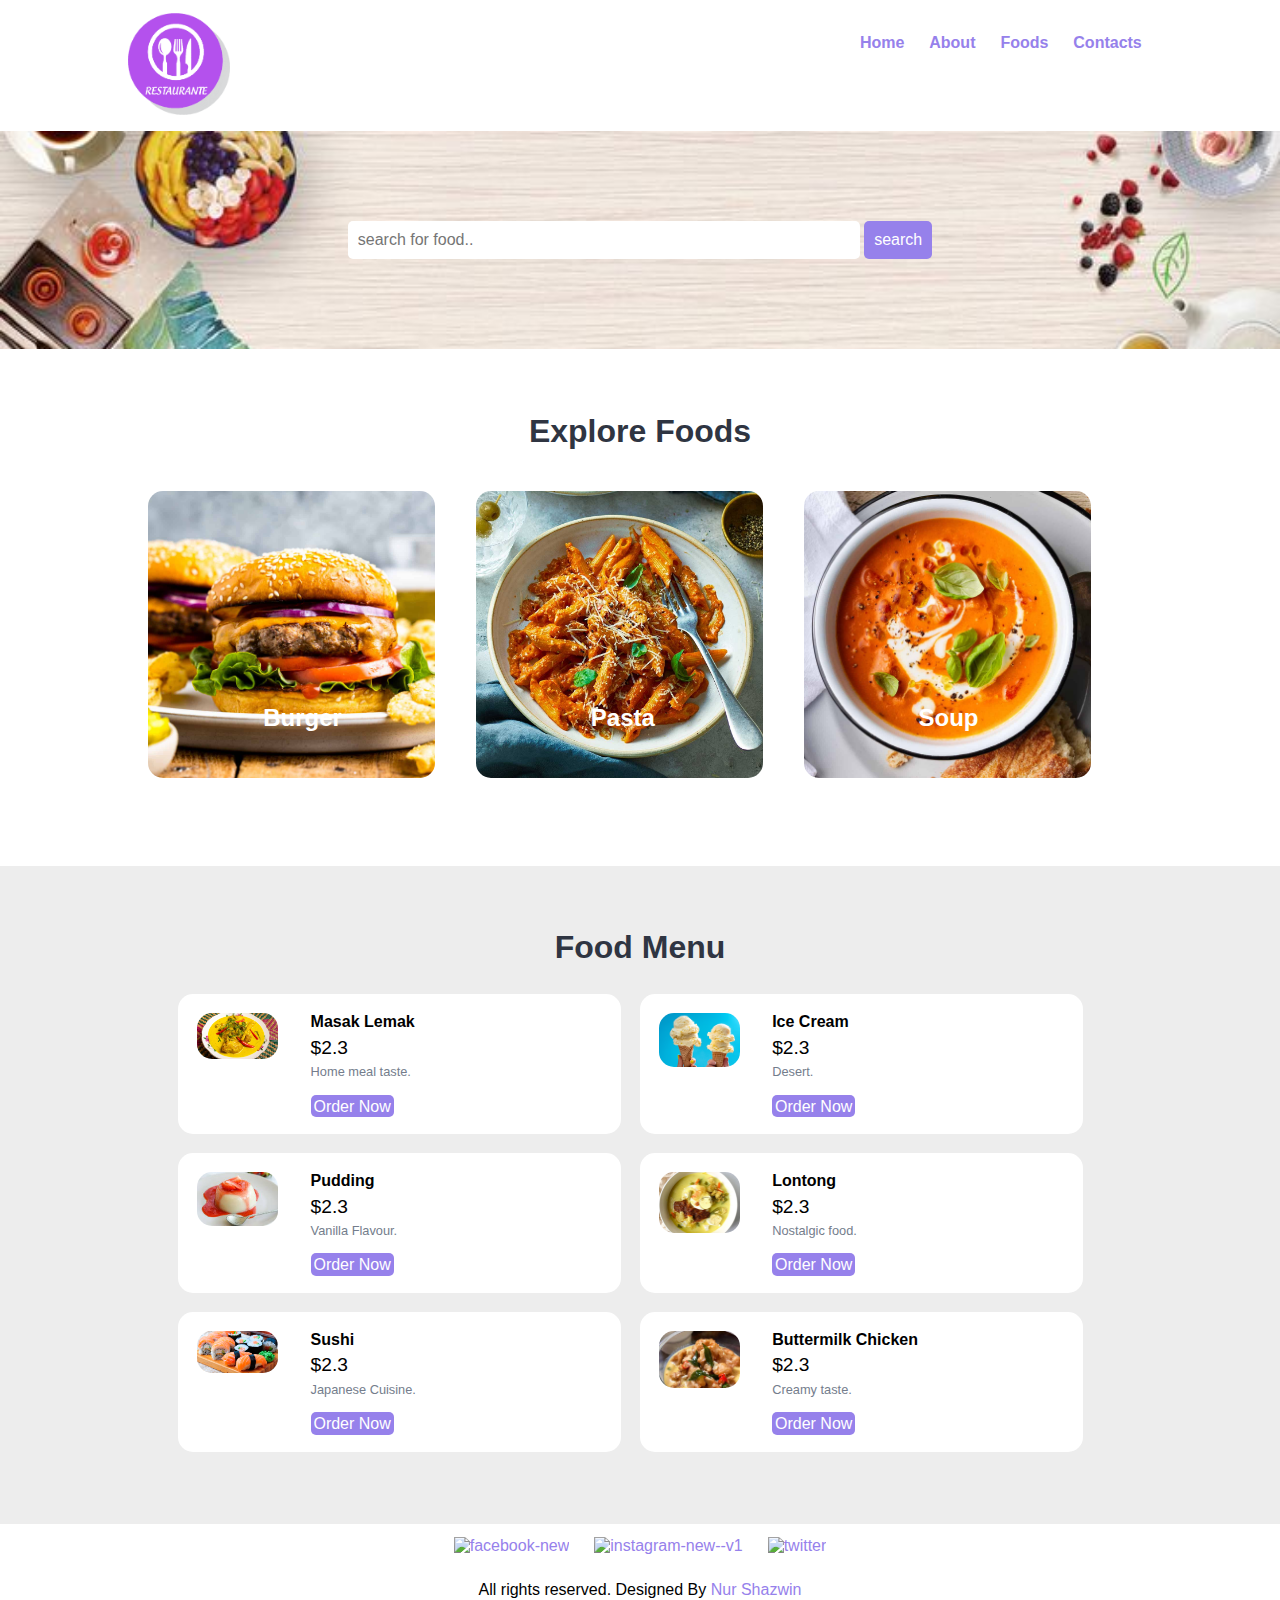
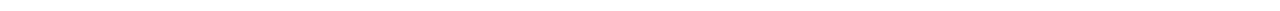
==== restaurant/index.html @ 5f20d09c "Add files via upload" ====
<!DOCTYPE html>
<html lang="en">
<head>
        <meta charset="UTF-8">
        <!--important to make website responsive-->
        <meta name="viewport" content="width=device-width, initial-scale=1.0">
        <title>Restaurant Website</title>

        <!--link css file-->
        <link rel="stylesheet" href="css/style.css">
</head>

<body>
    <!-- Navigation bar Section Starts Here-->
    <section class="navbar">
        <div class="container">
            <div class="logo">
                <img src="images/logo.png"  alt="Restaurant Logo" class="img-responsive" >
            </div>

            <div class="menu text-right">
                <ul>
                    <li>
                        <a href="#">Home</a>
                    </li>
                    <li>
                        <a href="#">About</a>
                    </li>
                    <li>
                        <a href="#">Foods</a>
                    </li>
                    <li>
                        <a href="#">Contacts</a>
                    </li>
                </ul>
            </div>

            <div class="clearfix">

            </div>
    </section>
    <!-- Navigation bar Section End Here-->

    <!-- Food Search Section Starts Here-->
    <section class="food-search text-center">
        <div class="container">
            <form action="">
                <input type="search" name="search" placeholder="search for food..">
                <input type="submit" name="submit" value="search" class="btn btn-primary">
            </form>
        </div>
    </section>
    <!-- Food Search Sectio n End Here-->

    
    <!-- Category Section Starts Here-->
    <section class="category">
        <div class="container">
            <h2 class="text-center">Explore Foods</h2>

            <a href="#">
            <div class="box-3 float-container">
                <img src="images/burger.jpg" alt="Burger" class="img-responsive img-curve">
                <h3 class="float-text text-white">Burger</h3>
            </div>
            </a>

            <a href="#">
            <div class="box-3 float-container">
                <img src="images/pasta.jpg" alt="Pasta" class="img-responsive img-curve">
                <h3 class="float-text text-white">Pasta</h3>
            </div>
            </a>

            <a href="#">
            <div class="box-3 float-container">
                <img src="images/tomato.jpg" alt="Soup" class="img-responsive img-curve">
                <h3 class="float-text text-white">Soup</h3>
            </div>
            </a>

            <div class="clearfix">

            </div>
        </div>
        
    </section>
    <!-- Category Section End Here-->

    <!-- Food Menu Section Starts Here-->
    <section class="food-menu">
        <div class="container">
            <h2 class="text-center">Food Menu</h2>

            <div class="food-menu-box">
                <div class="food-menu-img">
                    <img src="images/mskLEMAK.jpg" alt="Food" class="img-responsive img-curve">
                </div>
                <div class="food-menu-desc">
                    <h4>Masak Lemak</h4>
                    <p class="food-price">$2.3</p>
                    <P class="food-detail">Home meal taste.</P>
                    <br>
                    <a href="#" class="btn btn-primary">Order Now</a>
                </div>
                <div class="clearfix"></div>
            </div>
            
            <div class="food-menu-box">
                <div class="food-menu-img">
                    <img src="images/iceCream.jpg" alt="Food" class="img-responsive img-curve">
                </div>
                <div class="food-menu-desc">
                    <h4>Ice Cream</h4>
                    <p class="food-price">$2.3</p>
                    <P class="food-detail">Desert.</P>
                    <br>
                    <a href="#" class="btn btn-primary">Order Now</a>
                </div>
                <div class="clearfix"></div>
            </div>

            <div class="food-menu-box">
                <div class="food-menu-img">
                    <img src="images/pud.jpg" alt="Food" class="img-responsive img-curve">
                </div>
                <div class="food-menu-desc">
                    <h4>Pudding</h4>
                    <p class="food-price">$2.3</p>
                    <P class="food-detail">Vanilla Flavour.</P>
                    <br>
                    <a href="#" class="btn btn-primary">Order Now</a>
                </div>
                <div class="clearfix"></div>
            </div>

            <div class="food-menu-box">
                <div class="food-menu-img">
                    <img src="images/lontong.jpeg" alt="Food" class="img-responsive img-curve">
                </div>
                <div class="food-menu-desc">
                    <h4>Lontong</h4>
                    <p class="food-price">$2.3</p>
                    <P class="food-detail">Nostalgic food.</P>
                    <br>
                    <a href="#" class="btn btn-primary">Order Now</a>
                </div>
                <div class="clearfix"></div>
            </div>

            <div class="food-menu-box">
                <div class="food-menu-img">
                    <img src="images/sushi.jpg" alt="Food" class="img-responsive img-curve">
                </div>
                <div class="food-menu-desc">
                    <h4>Sushi</h4>
                    <p class="food-price">$2.3</p>
                    <P class="food-detail">Japanese Cuisine.</P>
                    <br>
                    <a href="#" class="btn btn-primary">Order Now</a>
                </div>
                <div class="clearfix"></div>
            </div>

            <div class="food-menu-box">
                <div class="food-menu-img">
                    <img src="images/bu.jpg" alt="Food" class="img-responsive img-curve">
                </div>
                <div class="food-menu-desc">
                    <h4>Buttermilk Chicken</h4>
                    <p class="food-price">$2.3</p>
                    <P class="food-detail">Creamy taste.</P>
                    <br>
                    <a href="#" class="btn btn-primary">Order Now</a>
                </div>
                <div class="clearfix"></div>
            </div>
            <div class="clearfix"></div>
        </div>
    </section>
    <!-- Food Menu Section End Here-->

    
    <!-- Social Media Section Starts Here-->
    <section class="social">
        <div class="container text-center">
            <ul>
                <li>
                    <a href="#"> <img width="50" height="50" src="https://img.icons8.com/ios-filled/50/facebook-new.png" alt="facebook-new"/> </a>
                </li>
                <li>
                    <a href="#"> <img width="50" height="50" src="https://img.icons8.com/ios-filled/50/instagram-new--v1.png" alt="instagram-new--v1"/></a>
                </li>
                <li>
                    <a href="#"> <img width="50" height="50" src="https://img.icons8.com/ios-filled/50/twitter.png" alt="twitter"> </a>
                </li>
            </ul>
        </div>
    </section>
    <!-- Social Media Section End Here-->

    
    <!-- Footer Section Starts Here-->
    <section class="footer">
        <div class="container text-center">
            <P>All rights reserved. Designed By <a href="#">Nur Shazwin</a></p>
        </div>
    </section>
    <!-- Footer Section End Here-->
</body>
</html>
---- restaurant/css/style.css ----
/* 
    Author: Nur Shazwin;
    Theme: Restaurant Food Order;
    version: 1.0;
*/

/* CSS for All*/
*{
    margin: 0 0;
    padding: 0 0;
    font-family: Arial, Helvetica, sans-serif;
}

.container{
    width: 80%;
    margin:0 auto;
    padding: 1%;
}
.img-responsive{
    width: 100%;
    height: auto;
}
.img-curve{
    border-radius: 15px;
}

.text-right{
    text-align:right;
}
.text-center{
    text-align:center;
}
.text-left{
    text-align:left;
}
.text-white{
    color:white;
}

.clearfix{
    clear: both;
    float: none;
}

a{
    color: #9681EB;
    text-decoration: none;
}

a:hover{
    color: #6527BE;

}
.btn{
    padding: 1%;
    border: none;
    font-size: 1rem;
    border-radius: 5px;
}

.btn-primary{
    background-color: #9681EB;
    color: white;
    cursor: pointer;
}
.btn-primary:hover{
    color:white;
    background-color:#6527BE;
}

h2{
    color: #2f3542;
    font-size: 2rem;
    margin-bottom: 2%;
}
h3{
    font-size:1.5rem;
}
.float-container{
    position: relative;

}
.float-text{
    position: absolute;
    bottom: 50px;
    left: 40%;
}
.fieldset{
    border: 1px solid white;
    margin: 5%;
    padding: 3%;
    border-radius: 5px;
}
/*CSS for navigation bar section */

.logo{
    width: 10%;
    float: left;
}

.menu{
    line-height: 60px;
}
.menu ul{
    list-style-type:none;
}

.menu ul li{
    display: inline;
    padding: 1%;
    font-weight:bold;
}

/*CSS for food search section */
.food-search{
    background-image: url(../images/bg.jpg);
    background-size:cover;        /*full size img */
    background-repeat: no-repeat;
    background-position: center;
    padding: 6% 0;
}

.food-search input[type="search"]{
    width: 50%;
    padding: 1%;
    font-size: 1rem;
    border: none;
    border-radius: 5px;
}

/* CSS for Categories */
.category{
    padding: 4% 0;
}

.box-3{
    width: 28%;
    float: left ;
    margin: 2%;
}

/*CSS for Food*/
.food-menu{
    background-color: #ecececec;
    padding: 4%;
}
.food-menu-box{
    width: 43%;
    margin: 1%;
    float: left;
    padding: 2%;
    background-color: white;
    border-radius: 15px;
}
.food-menu-img{
    width: 20%;
    float: left;
}

.food-menu-desc{
    width: 70%;
    float: left;
    margin-left: 8%;
}
.food-price{
    font-size: 1.2rem;
    margin: 2% 0;
}
.food-detail{
    font-size: 0.8rem;
    color: #747d8c;
}

/* CSS for Social Media */
.social ul{
    list-style-type:none;
}
.social ul li{
    display:inline;
    padding: 1%;
}
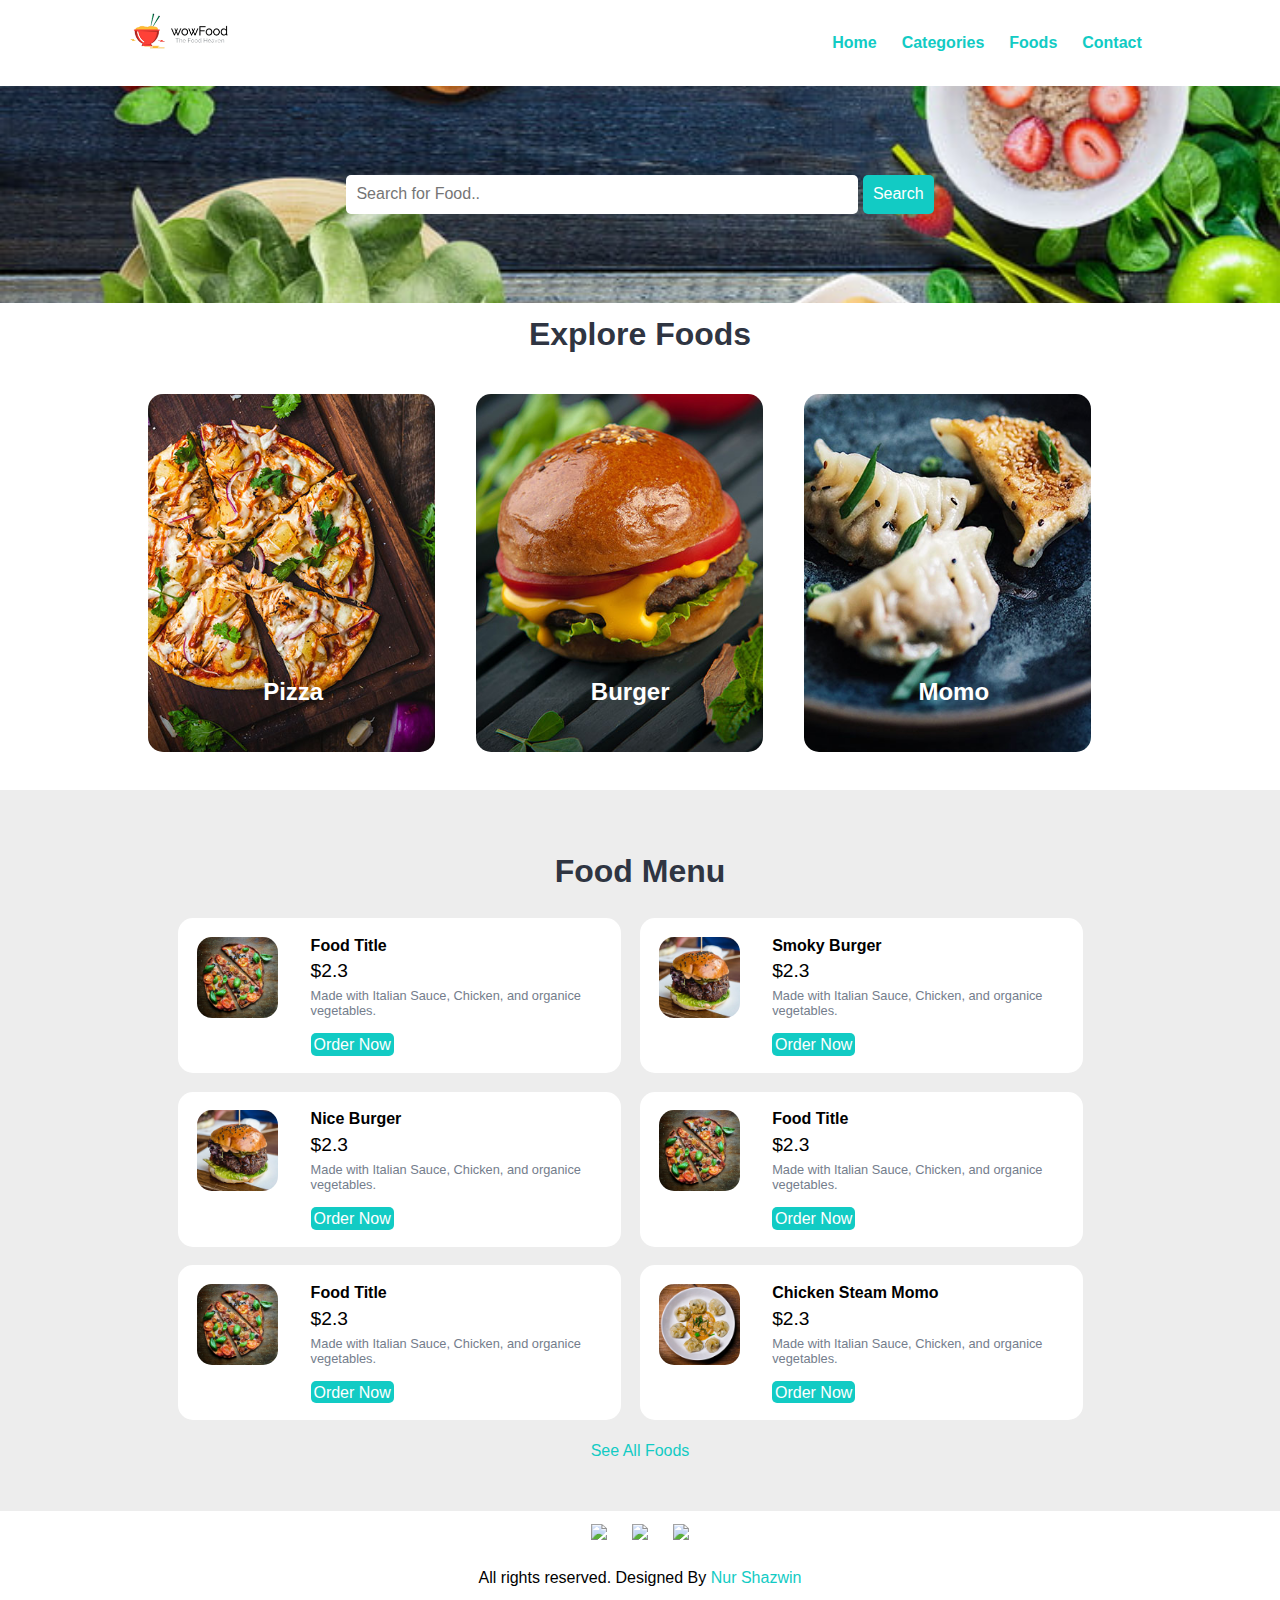
==== commit 3339bdfb: "Add files via upload" ====
--- a/restaurant/index.html
+++ b/restaurant/index.html
@@ -1,211 +1,239 @@
 <!DOCTYPE html>
 <html lang="en">
 <head>
-        <meta charset="UTF-8">
-        <!--important to make website responsive-->
-        <meta name="viewport" content="width=device-width, initial-scale=1.0">
-        <title>Restaurant Website</title>
-
-        <!--link css file-->
-        <link rel="stylesheet" href="css/style.css">
+    <meta charset="UTF-8">
+    <!-- Important to make website responsive -->
+    <meta name="viewport" content="width=device-width, initial-scale=1.0">
+    <title>Restaurant Website</title>
+
+    <!-- Link our CSS file -->
+    <link rel="stylesheet" href="css/style.css">
 </head>
 
 <body>
-    <!-- Navigation bar Section Starts Here-->
+    <!-- Navbar Section Starts Here -->
     <section class="navbar">
         <div class="container">
             <div class="logo">
-                <img src="images/logo.png"  alt="Restaurant Logo" class="img-responsive" >
+                <a href="#" title="Logo">
+                    <img src="images/logo.png" alt="Restaurant Logo" class="img-responsive">
+                </a>
             </div>
 
             <div class="menu text-right">
                 <ul>
                     <li>
-                        <a href="#">Home</a>
-                    </li>
-                    <li>
-                        <a href="#">About</a>
-                    </li>
-                    <li>
-                        <a href="#">Foods</a>
-                    </li>
-                    <li>
-                        <a href="#">Contacts</a>
+                        <a href="index.html">Home</a>
+                    </li>
+                    <li>
+                        <a href="categories.html">Categories</a>
+                    </li>
+                    <li>
+                        <a href="foods.html">Foods</a>
+                    </li>
+                    <li>
+                        <a href="#">Contact</a>
                     </li>
                 </ul>
             </div>
 
-            <div class="clearfix">
-
-            </div>
-    </section>
-    <!-- Navigation bar Section End Here-->
-
-    <!-- Food Search Section Starts Here-->
+            <div class="clearfix"></div>
+        </div>
+    </section>
+    <!-- Navbar Section Ends Here -->
+
+    <!-- fOOD sEARCH Section Starts Here -->
     <section class="food-search text-center">
         <div class="container">
-            <form action="">
-                <input type="search" name="search" placeholder="search for food..">
-                <input type="submit" name="submit" value="search" class="btn btn-primary">
+            
+            <form action="food-search.html" method="POST">
+                <input type="search" name="search" placeholder="Search for Food.." required>
+                <input type="submit" name="submit" value="Search" class="btn btn-primary">
             </form>
-        </div>
-    </section>
-    <!-- Food Search Sectio n End Here-->
-
-    
-    <!-- Category Section Starts Here-->
-    <section class="category">
+
+        </div>
+    </section>
+    <!-- fOOD sEARCH Section Ends Here -->
+
+    <!-- CAtegories Section Starts Here -->
+    <section class="categories">
         <div class="container">
             <h2 class="text-center">Explore Foods</h2>
+
+            <a href="category-foods.html">
+            <div class="box-3 float-container">
+                <img src="images/pizza.jpg" alt="Pizza" class="img-responsive img-curve">
+
+                <h3 class="float-text text-white">Pizza</h3>
+            </div>
+            </a>
 
             <a href="#">
             <div class="box-3 float-container">
                 <img src="images/burger.jpg" alt="Burger" class="img-responsive img-curve">
+
                 <h3 class="float-text text-white">Burger</h3>
             </div>
             </a>
 
             <a href="#">
             <div class="box-3 float-container">
-                <img src="images/pasta.jpg" alt="Pasta" class="img-responsive img-curve">
-                <h3 class="float-text text-white">Pasta</h3>
+                <img src="images/momo.jpg" alt="Momo" class="img-responsive img-curve">
+
+                <h3 class="float-text text-white">Momo</h3>
             </div>
             </a>
 
-            <a href="#">
-            <div class="box-3 float-container">
-                <img src="images/tomato.jpg" alt="Soup" class="img-responsive img-curve">
-                <h3 class="float-text text-white">Soup</h3>
-            </div>
-            </a>
-
-            <div class="clearfix">
-
-            </div>
-        </div>
-        
-    </section>
-    <!-- Category Section End Here-->
-
-    <!-- Food Menu Section Starts Here-->
+            <div class="clearfix"></div>
+        </div>
+    </section>
+    <!-- Categories Section Ends Here -->
+
+    <!-- fOOD MEnu Section Starts Here -->
     <section class="food-menu">
         <div class="container">
             <h2 class="text-center">Food Menu</h2>
 
             <div class="food-menu-box">
                 <div class="food-menu-img">
-                    <img src="images/mskLEMAK.jpg" alt="Food" class="img-responsive img-curve">
-                </div>
-                <div class="food-menu-desc">
-                    <h4>Masak Lemak</h4>
-                    <p class="food-price">$2.3</p>
-                    <P class="food-detail">Home meal taste.</P>
-                    <br>
-                    <a href="#" class="btn btn-primary">Order Now</a>
-                </div>
-                <div class="clearfix"></div>
-            </div>
+                    <img src="images/menu-pizza.jpg" alt="Chicke Hawain Pizza" class="img-responsive img-curve">
+                </div>
+
+                <div class="food-menu-desc">
+                    <h4>Food Title</h4>
+                    <p class="food-price">$2.3</p>
+                    <p class="food-detail">
+                        Made with Italian Sauce, Chicken, and organice vegetables.
+                    </p>
+                    <br>
+
+                    <a href="order.html" class="btn btn-primary">Order Now</a>
+                </div>
+            </div>
+
+            <div class="food-menu-box">
+                <div class="food-menu-img">
+                    <img src="images/menu-burger.jpg" alt="Chicke Hawain Pizza" class="img-responsive img-curve">
+                </div>
+
+                <div class="food-menu-desc">
+                    <h4>Smoky Burger</h4>
+                    <p class="food-price">$2.3</p>
+                    <p class="food-detail">
+                        Made with Italian Sauce, Chicken, and organice vegetables.
+                    </p>
+                    <br>
+
+                    <a href="#" class="btn btn-primary">Order Now</a>
+                </div>
+            </div>
+
+            <div class="food-menu-box">
+                <div class="food-menu-img">
+                    <img src="images/menu-burger.jpg" alt="Chicke Hawain Burger" class="img-responsive img-curve">
+                </div>
+
+                <div class="food-menu-desc">
+                    <h4>Nice Burger</h4>
+                    <p class="food-price">$2.3</p>
+                    <p class="food-detail">
+                        Made with Italian Sauce, Chicken, and organice vegetables.
+                    </p>
+                    <br>
+
+                    <a href="#" class="btn btn-primary">Order Now</a>
+                </div>
+            </div>
+
+            <div class="food-menu-box">
+                <div class="food-menu-img">
+                    <img src="images/menu-pizza.jpg" alt="Chicke Hawain Pizza" class="img-responsive img-curve">
+                </div>
+
+                <div class="food-menu-desc">
+                    <h4>Food Title</h4>
+                    <p class="food-price">$2.3</p>
+                    <p class="food-detail">
+                        Made with Italian Sauce, Chicken, and organice vegetables.
+                    </p>
+                    <br>
+
+                    <a href="#" class="btn btn-primary">Order Now</a>
+                </div>
+            </div>
+
+            <div class="food-menu-box">
+                <div class="food-menu-img">
+                    <img src="images/menu-pizza.jpg" alt="Chicke Hawain Pizza" class="img-responsive img-curve">
+                </div>
+
+                <div class="food-menu-desc">
+                    <h4>Food Title</h4>
+                    <p class="food-price">$2.3</p>
+                    <p class="food-detail">
+                        Made with Italian Sauce, Chicken, and organice vegetables.
+                    </p>
+                    <br>
+
+                    <a href="#" class="btn btn-primary">Order Now</a>
+                </div>
+            </div>
+
+            <div class="food-menu-box">
+                <div class="food-menu-img">
+                    <img src="images/menu-momo.jpg" alt="Chicke Hawain Momo" class="img-responsive img-curve">
+                </div>
+
+                <div class="food-menu-desc">
+                    <h4>Chicken Steam Momo</h4>
+                    <p class="food-price">$2.3</p>
+                    <p class="food-detail">
+                        Made with Italian Sauce, Chicken, and organice vegetables.
+                    </p>
+                    <br>
+
+                    <a href="#" class="btn btn-primary">Order Now</a>
+                </div>
+            </div>
+
+
+            <div class="clearfix"></div>
+
             
-            <div class="food-menu-box">
-                <div class="food-menu-img">
-                    <img src="images/iceCream.jpg" alt="Food" class="img-responsive img-curve">
-                </div>
-                <div class="food-menu-desc">
-                    <h4>Ice Cream</h4>
-                    <p class="food-price">$2.3</p>
-                    <P class="food-detail">Desert.</P>
-                    <br>
-                    <a href="#" class="btn btn-primary">Order Now</a>
-                </div>
-                <div class="clearfix"></div>
-            </div>
-
-            <div class="food-menu-box">
-                <div class="food-menu-img">
-                    <img src="images/pud.jpg" alt="Food" class="img-responsive img-curve">
-                </div>
-                <div class="food-menu-desc">
-                    <h4>Pudding</h4>
-                    <p class="food-price">$2.3</p>
-                    <P class="food-detail">Vanilla Flavour.</P>
-                    <br>
-                    <a href="#" class="btn btn-primary">Order Now</a>
-                </div>
-                <div class="clearfix"></div>
-            </div>
-
-            <div class="food-menu-box">
-                <div class="food-menu-img">
-                    <img src="images/lontong.jpeg" alt="Food" class="img-responsive img-curve">
-                </div>
-                <div class="food-menu-desc">
-                    <h4>Lontong</h4>
-                    <p class="food-price">$2.3</p>
-                    <P class="food-detail">Nostalgic food.</P>
-                    <br>
-                    <a href="#" class="btn btn-primary">Order Now</a>
-                </div>
-                <div class="clearfix"></div>
-            </div>
-
-            <div class="food-menu-box">
-                <div class="food-menu-img">
-                    <img src="images/sushi.jpg" alt="Food" class="img-responsive img-curve">
-                </div>
-                <div class="food-menu-desc">
-                    <h4>Sushi</h4>
-                    <p class="food-price">$2.3</p>
-                    <P class="food-detail">Japanese Cuisine.</P>
-                    <br>
-                    <a href="#" class="btn btn-primary">Order Now</a>
-                </div>
-                <div class="clearfix"></div>
-            </div>
-
-            <div class="food-menu-box">
-                <div class="food-menu-img">
-                    <img src="images/bu.jpg" alt="Food" class="img-responsive img-curve">
-                </div>
-                <div class="food-menu-desc">
-                    <h4>Buttermilk Chicken</h4>
-                    <p class="food-price">$2.3</p>
-                    <P class="food-detail">Creamy taste.</P>
-                    <br>
-                    <a href="#" class="btn btn-primary">Order Now</a>
-                </div>
-                <div class="clearfix"></div>
-            </div>
-            <div class="clearfix"></div>
-        </div>
-    </section>
-    <!-- Food Menu Section End Here-->
-
-    
-    <!-- Social Media Section Starts Here-->
+
+        </div>
+
+        <p class="text-center">
+            <a href="#">See All Foods</a>
+        </p>
+    </section>
+    <!-- fOOD Menu Section Ends Here -->
+
+    <!-- social Section Starts Here -->
     <section class="social">
         <div class="container text-center">
             <ul>
                 <li>
-                    <a href="#"> <img width="50" height="50" src="https://img.icons8.com/ios-filled/50/facebook-new.png" alt="facebook-new"/> </a>
+                    <a href="#"><img src="https://img.icons8.com/fluent/50/000000/facebook-new.png"/></a>
                 </li>
                 <li>
-                    <a href="#"> <img width="50" height="50" src="https://img.icons8.com/ios-filled/50/instagram-new--v1.png" alt="instagram-new--v1"/></a>
+                    <a href="#"><img src="https://img.icons8.com/fluent/48/000000/instagram-new.png"/></a>
                 </li>
                 <li>
-                    <a href="#"> <img width="50" height="50" src="https://img.icons8.com/ios-filled/50/twitter.png" alt="twitter"> </a>
+                    <a href="#"><img src="https://img.icons8.com/fluent/48/000000/twitter.png"/></a>
                 </li>
             </ul>
         </div>
     </section>
-    <!-- Social Media Section End Here-->
-
-    
-    <!-- Footer Section Starts Here-->
+    <!-- social Section Ends Here -->
+
+    <!-- footer Section Starts Here -->
     <section class="footer">
         <div class="container text-center">
-            <P>All rights reserved. Designed By <a href="#">Nur Shazwin</a></p>
-        </div>
-    </section>
-    <!-- Footer Section End Here-->
+            <p>All rights reserved. Designed By <a href="#">Nur Shazwin</a></p>
+        </div>
+    </section>
+    <!-- footer Section Ends Here -->
+
 </body>
 </html>--- a/restaurant/css/style.css
+++ b/restaurant/css/style.css
@@ -43,12 +43,12 @@
 }
 
 a{
-    color: #9681EB;
+    color: #12CBC4;
     text-decoration: none;
 }
 
 a:hover{
-    color: #6527BE;
+    color: #1289A7;
 
 }
 .btn{
@@ -59,13 +59,13 @@
 }
 
 .btn-primary{
-    background-color: #9681EB;
+    background-color: #12CBC4;
     color: white;
     cursor: pointer;
 }
 .btn-primary:hover{
     color:white;
-    background-color:#6527BE;
+    background-color:#1289A7;
 }
 
 h2{
@@ -113,7 +113,7 @@
 
 /*CSS for food search section */
 .food-search{
-    background-image: url(../images/bg.jpg);
+    background-image: url(../images/1.jpg);
     background-size:cover;        /*full size img */
     background-repeat: no-repeat;
     background-position: center;
@@ -178,4 +178,51 @@
 .social ul li{
     display:inline;
     padding: 1%;
+}
+/* CSS for mobile size or smaller screen*/
+
+@media only screen and (max-width:768px){
+    .logo{
+        width: 30%;
+        float: none;
+        margin: 1% auto;
+        padding: 1rem;
+    }
+    .menu ul{
+        text-align: center;
+    }
+    .food-search input[type="search"]{
+        width: 90%;
+        margin-bottom:5%;
+        padding: 1%;
+    }
+
+    .btn{
+        width: 91%;
+        padding: 2%;
+    }
+    .food-search{
+        padding: 10% 0;
+    }
+    .category{
+        padding: 20% 0;
+    }
+    h2{
+        margin-bottom: 10% ;
+    }
+    .box-3{
+        width: 90%;
+        margin: 4% auto;
+    }
+    .food-menu{
+        padding : 20% auto;
+    }
+    .food-menu-box{
+        width: 90%;
+        padding: 5%;
+        margin-bottom: 5%;
+    }
+    .social{
+        padding:5% 0;
+    }
 }